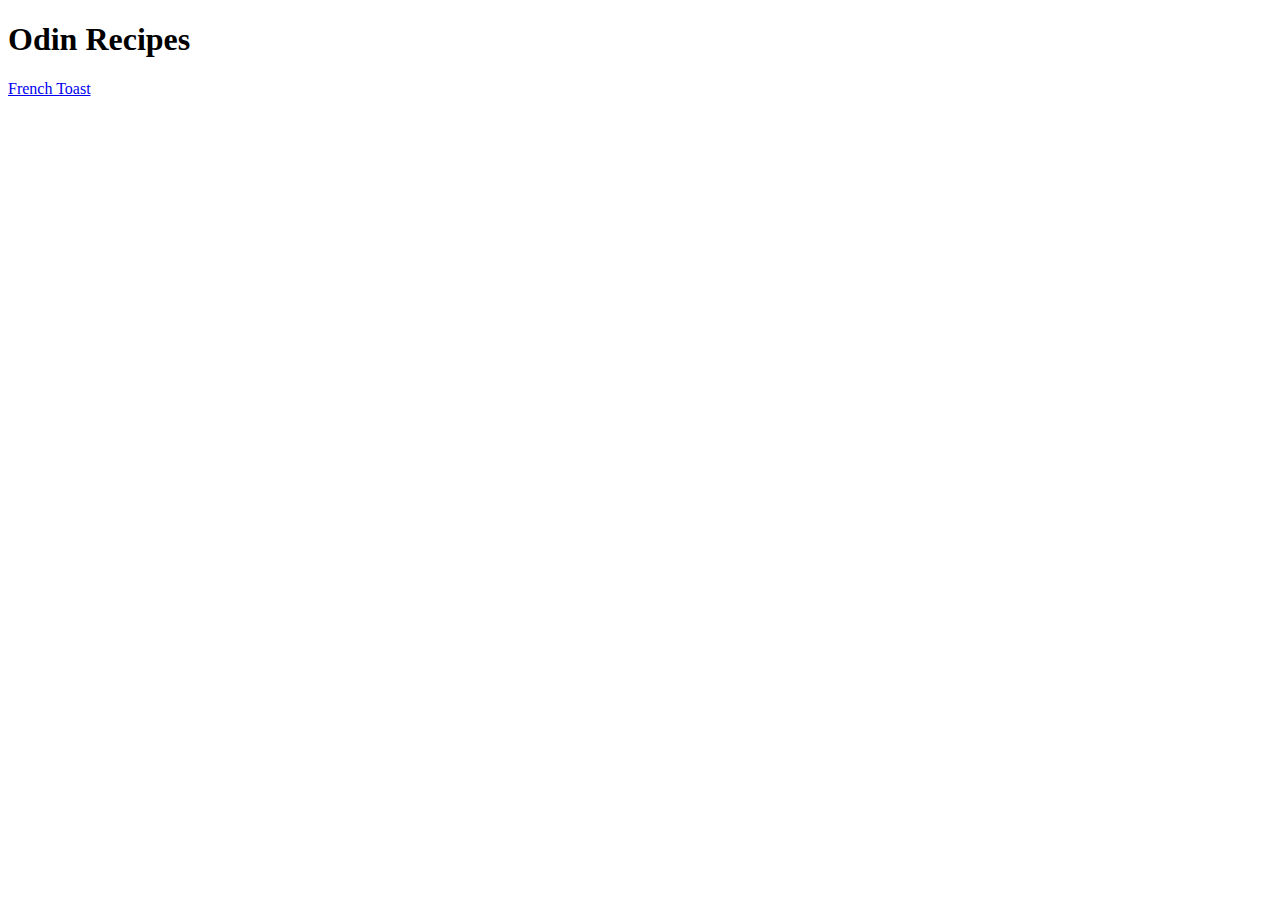
==== index.html @ b5443acc "Add: French Toast recipe" ====
<!DOCTYPE html>
<html lang="en">

<head>
    <meta charset="UTF-8">
    <title>Project: Odin Recipes</title>
</head>

<body>
    <h1>Odin Recipes</h1>
    <a href="./recipes/french-toast.html">French Toast</a>

</body>

</html>
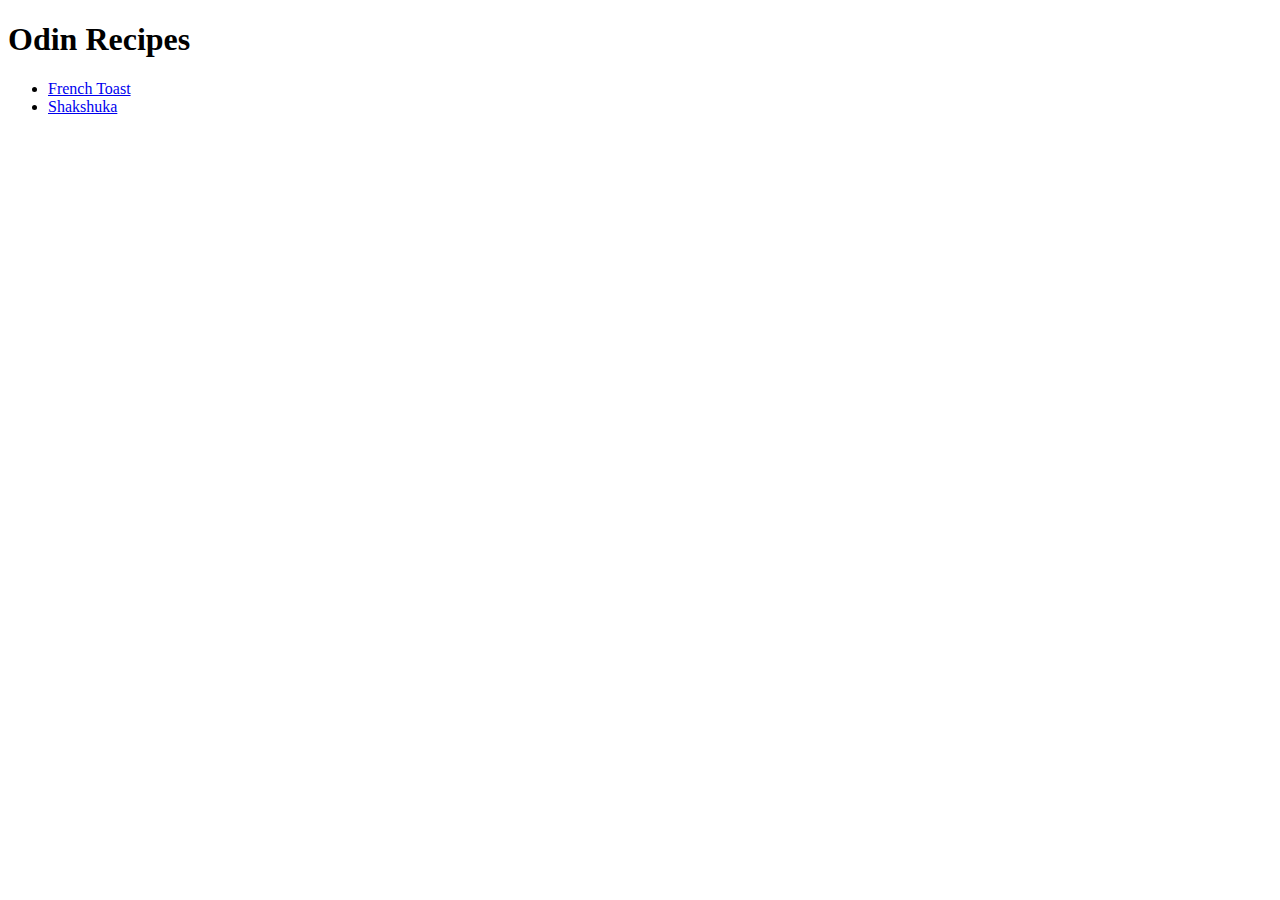
==== commit cee7d3b5: "Add: Shakshuka recipe" ====
--- a/index.html
+++ b/index.html
@@ -8,7 +8,10 @@
 
 <body>
     <h1>Odin Recipes</h1>
-    <a href="./recipes/french-toast.html">French Toast</a>
+    <ul>
+        <li><a href="./recipes/french-toast.html">French Toast</a></li>
+        <li><a href="./recipes/shakshuka.html">Shakshuka</a></li>  
+    </ul>
 
 </body>
 
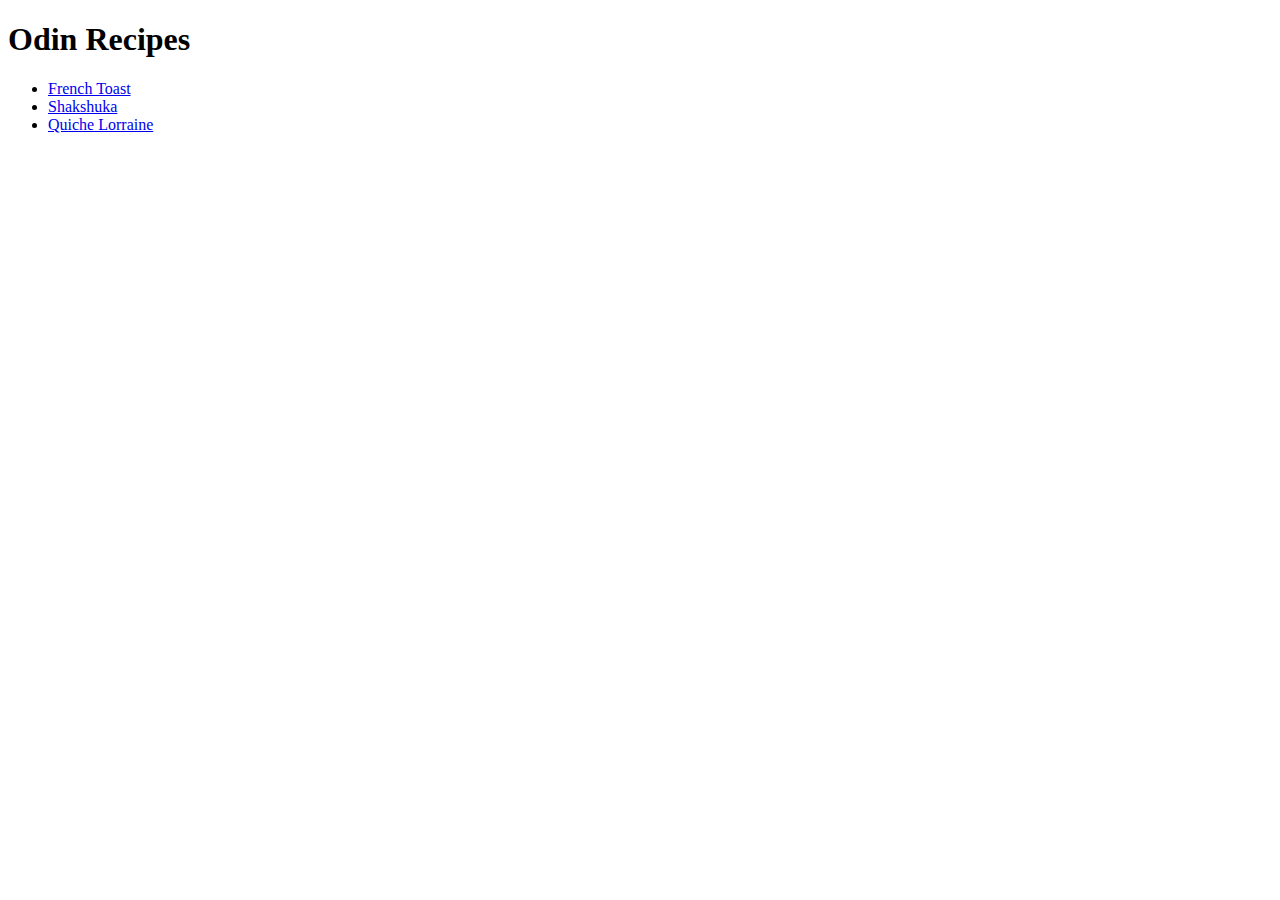
==== commit c08840b7: "Add: Quiche Lorraine recipe" ====
--- a/index.html
+++ b/index.html
@@ -11,6 +11,7 @@
     <ul>
         <li><a href="./recipes/french-toast.html">French Toast</a></li>
         <li><a href="./recipes/shakshuka.html">Shakshuka</a></li>  
+        <li><a href="./recipes/quiche.html">Quiche Lorraine</a></li>  
     </ul>
 
 </body>
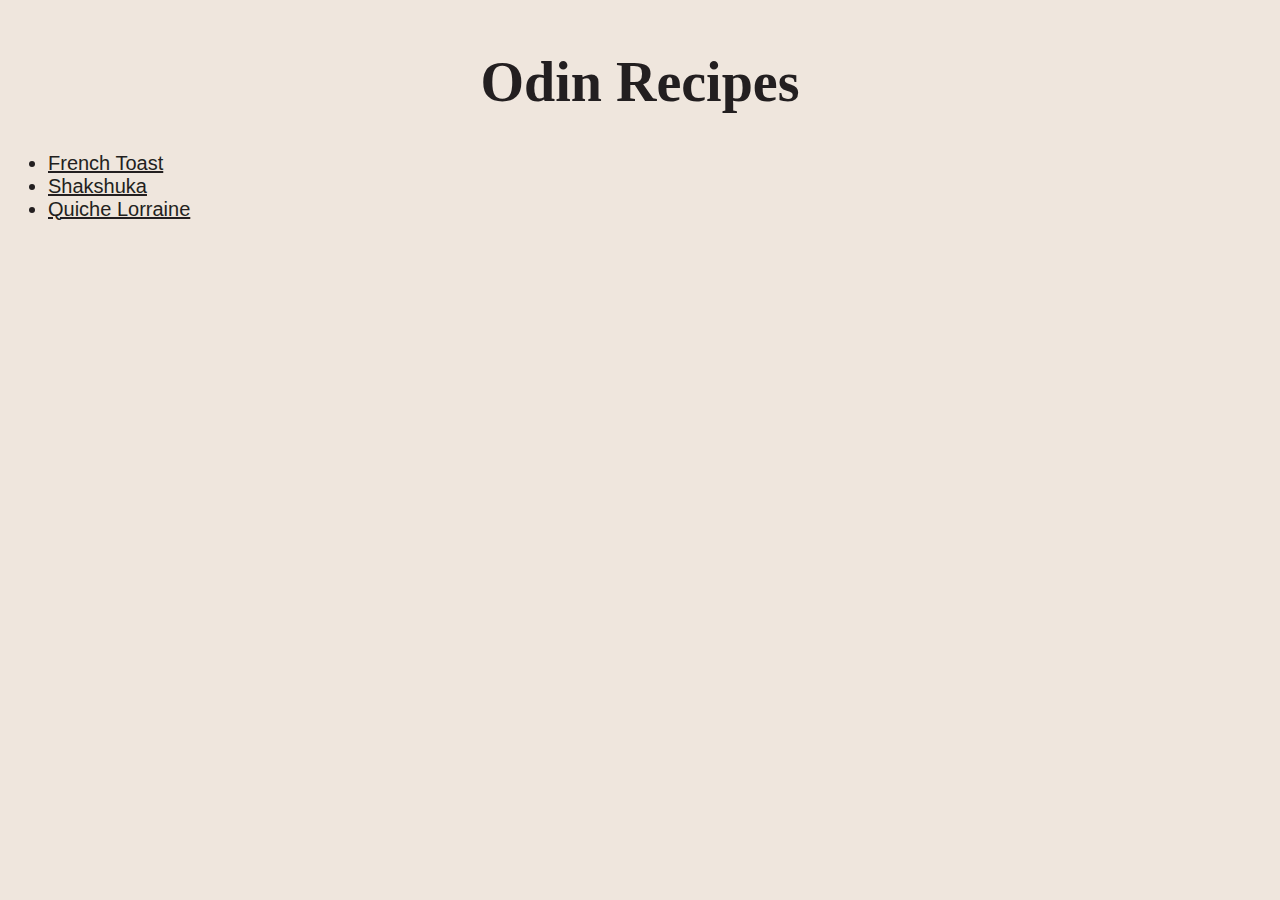
==== commit d6aad8cb: "Style: Add basic CSS" ====
--- a/index.html
+++ b/index.html
@@ -4,16 +4,16 @@
 <head>
     <meta charset="UTF-8">
     <title>Project: Odin Recipes</title>
+    <link rel="stylesheet" href="styles.css">
 </head>
 
 <body>
-    <h1>Odin Recipes</h1>
-    <ul>
+    <h1 class="homeTitle">Odin Recipes</h1>
+    <ul class="recipeTitle">
         <li><a href="./recipes/french-toast.html">French Toast</a></li>
         <li><a href="./recipes/shakshuka.html">Shakshuka</a></li>  
         <li><a href="./recipes/quiche.html">Quiche Lorraine</a></li>  
     </ul>
-
 </body>
 
 </html>--- a/styles.css
+++ b/styles.css
@@ -0,0 +1,73 @@
+/* Basic Theme */
+
+body {
+    background-color: #EFE6DD;
+    color:  #231F20;
+    font-family: Helvetica, sans-serif;
+    font-size: 16px;
+}
+
+/* Headings */
+
+h1,
+h2, 
+h3 {
+    font-family: Georgia, serif;
+}
+
+h1 {
+    font-size: 40px;
+    text-align: center;
+    margin-top: 50px;
+}
+
+h2 {
+    color: #BB4430;
+    font-size: 24px;
+}
+
+h3 {
+    color: #4F8083;
+}
+
+/* Links */
+
+a:link {
+    color: #231F20;
+}
+
+a:visited {
+    color: #4F8083;
+}
+
+a:hover {
+    color: #BB4430;
+}
+
+/* Home Page */
+
+.homeTitle {
+    font-size: 56px;
+}
+
+.recipeTitle {
+    font-size: 20px;
+}
+
+/* Recipe Pages */
+
+.foodPic {
+   display: block;
+   margin-left: auto;
+   margin-right: auto;
+   margin-top: 40px;
+   margin-bottom: 40px;
+}
+
+.description {
+    font-style: italic;
+}
+
+.backLink {
+    margin-top: 40px;
+}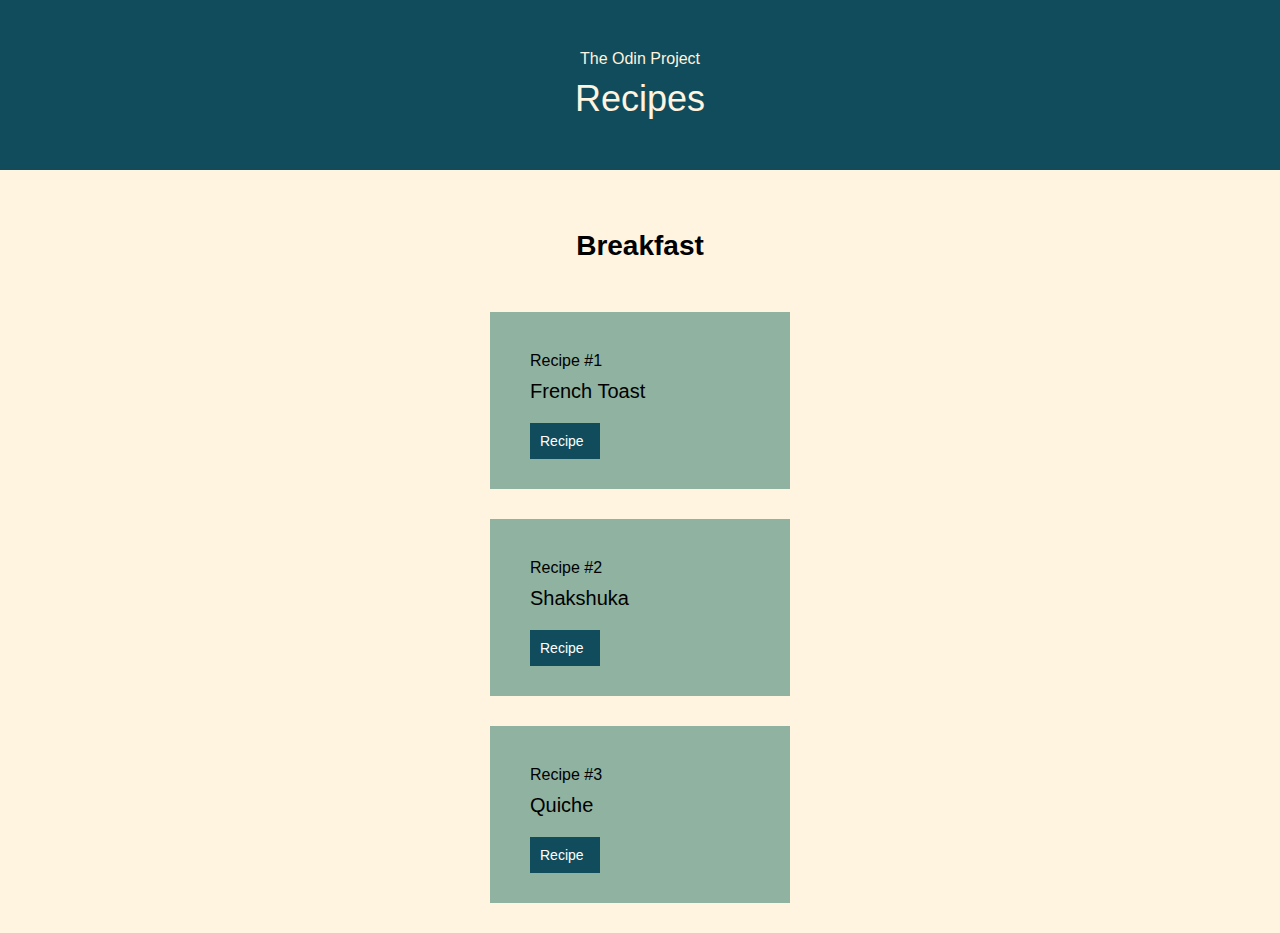
==== commit ac3b777c: "Add: CSS styling for home page" ====
--- a/index.html
+++ b/index.html
@@ -7,13 +7,29 @@
     <link rel="stylesheet" href="styles.css">
 </head>
 
-<body>
-    <h1 class="homeTitle">Odin Recipes</h1>
-    <ul class="recipeTitle">
-        <li><a href="./recipes/french-toast.html">French Toast</a></li>
-        <li><a href="./recipes/shakshuka.html">Shakshuka</a></li>  
-        <li><a href="./recipes/quiche.html">Quiche Lorraine</a></li>  
-    </ul>
+<body class="home">
+    <div class="header">
+        <p class="subtitle">The Odin Project</p>
+        <h1>Recipes</h1>
+    </div>
+    <div class="content">
+        <h2 class="title">Breakfast</h2>
+        <div class="recipe">
+            <p class="subtitle">Recipe #1</p>
+            <h3 class="name">French Toast</h3>
+            <p class="button1"><a class="buttonLink" href="./recipes/french-toast.html">Recipe</a></p>
+        </div>
+        <div class="recipe">
+            <p class="subtitle">Recipe #2</p>
+            <h3 class="name">Shakshuka</h3>
+            <p class="button1"><a class="buttonLink" href="./recipes/shakshuka.html">Recipe</a></p>
+        </div>
+        <div class="recipe">
+            <p class="subtitle">Recipe #3</p>
+            <h3 class="name">Quiche</h3>
+            <p class="button1"><a class="buttonLink" href="./recipes/quiche.html">Recipe</a></p>
+        </div>
+    </div>
 </body>
 
 </html>--- a/styles.css
+++ b/styles.css
@@ -1,57 +1,83 @@
+/* Reset Defaults */
+
+* {
+    margin: 0;
+    padding: 0;
+    box-sizing: border-box;
+}
+
 /* Basic Theme */
 
 body {
-    background-color: #EFE6DD;
-    color:  #231F20;
+    background-color: #FFF4DF;
+    color:  #000;
     font-family: Helvetica, sans-serif;
-    font-size: 16px;
-}
-
-/* Headings */
-
-h1,
-h2, 
-h3 {
-    font-family: Georgia, serif;
 }
 
 h1 {
-    font-size: 40px;
-    text-align: center;
-    margin-top: 50px;
+    font-size: 36px;
+    font-weight: lighter;
 }
 
 h2 {
-    color: #BB4430;
-    font-size: 24px;
+    font-size: 28px;
+    font-weight: bold;
 }
 
 h3 {
-    color: #4F8083;
+    font-size: 20px;
+    font-weight: normal;
 }
 
-/* Links */
-
-a:link {
-    color: #231F20;
+p {
+    font-size: 16px;
+    font-weight: normal;
 }
 
-a:visited {
-    color: #4F8083;
+/* Header */
+
+.header {
+    background-color: #114C5D;
+    text-align: center;
+    color: #FFF4DF;
+    padding: 50px;
 }
 
-a:hover {
-    color: #BB4430;
+.subtitle {
+    margin-bottom: 10px;
 }
 
-/* Home Page */
+/* Content (Home) */
 
-.homeTitle {
-    font-size: 56px;
+.title{ 
+    text-align: center;
+    margin-top: 60px;
+    margin-bottom: 50px;
 }
 
-.recipeTitle {
-    font-size: 20px;
+.recipe {
+    background-color: #8FB2A1;
+    margin: 30px auto;
+    text-align: left;
+    width: 300px;
+    padding: 40px 40px 30px 40px;
+}
+
+.name {
+    margin-bottom: 20px;
+}
+
+.button1 {
+    background-color: #114C5D;
+    width: 70px;
+    padding: 10px;
+    font-size: 14px;
+
+}
+
+.buttonLink{
+    text-decoration: none;
+    color: #fff;
 }
 
 /* Recipe Pages */
@@ -70,4 +96,18 @@
 
 .backLink {
     margin-top: 40px;
+}
+
+/* Links */
+
+/* a:link {
+    text-decoration: none;
+} */
+
+/* a:visited {
+    color: #000;
+} */
+
+a:hover {
+    color: #FAB32A;
 }